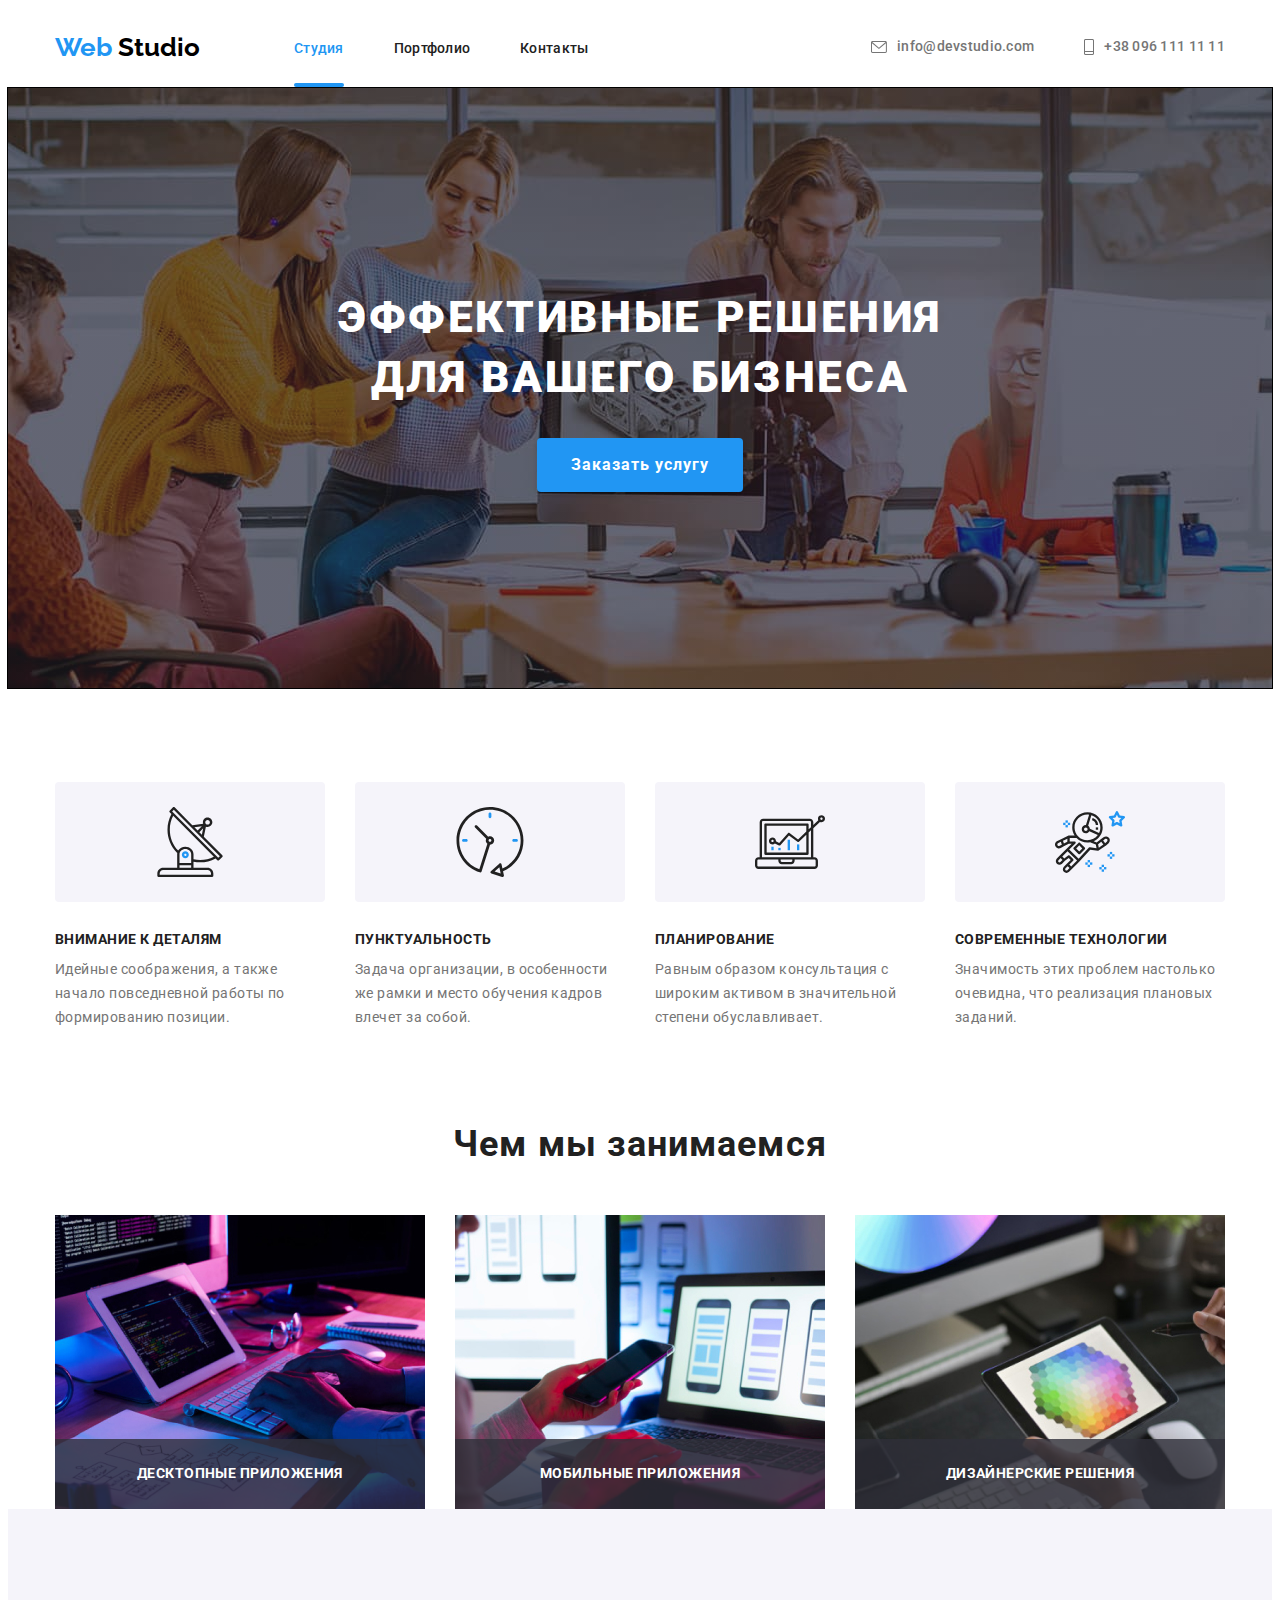
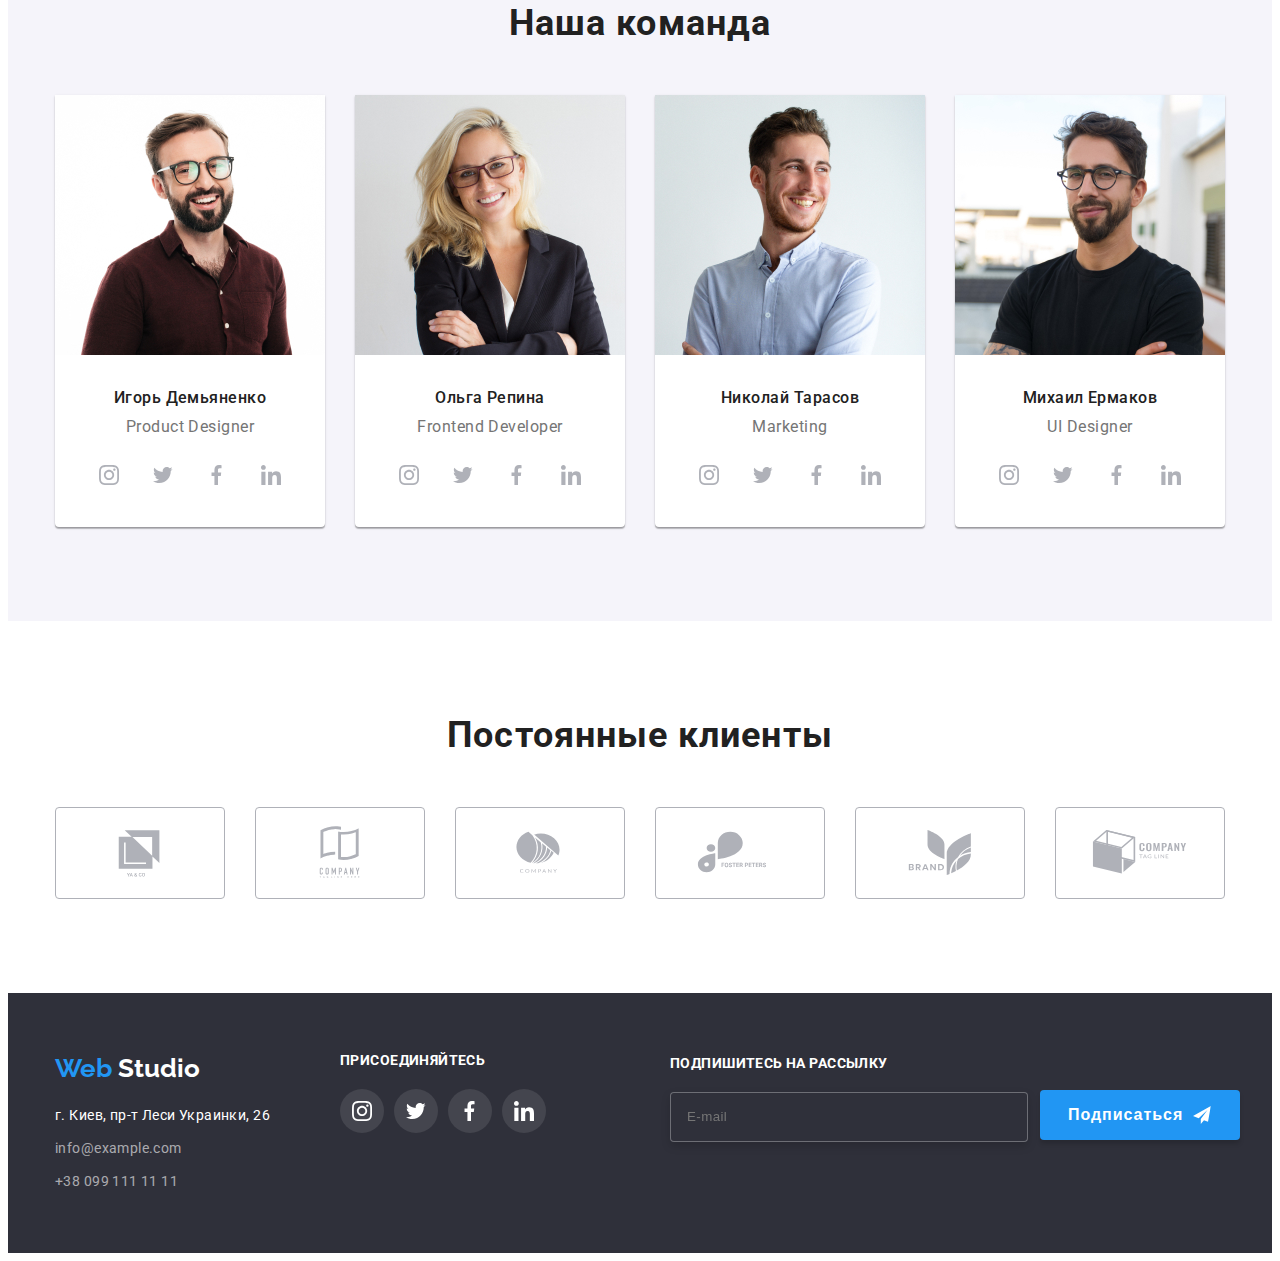
==== index.html @ fc4933d8 "додает 6 ДЗ" ====
<!DOCTYPE html>
<html lang="ru">
	<head>
		<meta charset="UTF-8" />
		<meta http-equiv="X-UA-Compatible" content="IE=edge" />
		<meta name="viewport" content="width=device-width, initial-scale=1.0" />
		<title>Document</title>
		<link
			rel="stylesheet"
			href="https://cdnjs.cloudflare.com/ajax/libs/modern-normalize/1.1.0/modern-normalize.min.css"
			integrity="sha512-wpPYUAdjBVSE4KJnH1VR1HeZfpl1ub8YT/NKx4PuQ5NmX2tKuGu6U/JRp5y+Y8XG2tV+wKQpNHVUX03MfMFn9Q=="
			crossorigin="anonymous"
			referrerpolicy="no-referrer"
		/>
		<link rel="preconnect" href="https://fonts.googleapis.com" />
		<link rel="preconnect" href="https://fonts.gstatic.com" crossorigin />
		<link
			href="https://fonts.googleapis.com/css2?family=Raleway:wght@700&family=Roboto:wght@400;500;700;900&display=swap"
			rel="stylesheet"
		/>
		<link rel="stylesheet" href="css/common.css" />
		<link rel="stylesheet" href="css/main.css" />
	</head>
	<body>
		<!------------------------------ шапка страницы --------------------------->
		<header class="header">
			<div class="container header-container">
				<nav class="list header-nav">
					<a class="logo logo-header" href="#">
						<span class="logo-web">Web</span>
						<span class="logo-studio">Studio</span>
					</a>
					<ul class="site-nav list">
						<li class="site-item"><a href="./index.html" class="link pege">Студия</a></li>
						<li class="site-item"><a href="./portfolio.html" class="link">Портфолио</a></li>
						<li class="site-item"><a href="" class="link">Контакты</a></li>
					</ul>
				</nav>
				<ul class="list header-contact">
					<li class="contact-item">
						<a class="contact-nav" href="mailo:info@devstudio.com">
							<svg class="icon-header" width="16" height="12">
								<use href="./image/icons.svg#icon-envelope"></use>
							</svg>
							info@devstudio.com
						</a>
					</li>
					<li class="contact-item">
						<a href="tel:+380961111111" class="contact-nav">
							<svg class="icon-header" width="10" height="16">
								<use href="./image/icons.svg#icon-vector"></use>
							</svg>
							+38 096 111 11 11
						</a>
					</li>
				</ul>
			</div>
		</header>
		<main>
			<!------------------------------- Герой----------------------------->
			<section class="hero">
				<div class="container">
					<h1 class="hero-title">
						Эффективные решения
						<br />
						для вашего бизнеса
					</h1>
					<button type="button" class="hero-button" data-modal-open>Заказать услугу</button>
				</div>
			</section>
			<!------------------------------- Услуги ------------------------------->
			<section class="services container">
				<h2 class="visually-hidden">Услуги</h2>
				<ul class="services-box list">
					<li class="services-content">
						<div class="icon-services">
							<svg class="icon-services-img">
								<use href="./image/icons.svg#icon-antenna"></use>
							</svg>
						</div>
						<h3 class="services-subtitle">Внимание к деталям</h3>
						<p class="services-text">
							Идейные соображения, а также начало повседневной работы по формированию позиции.
						</p>
					</li>
					<li class="services-content">
						<div class="icon-services">
							<svg class="icon-services-img">
								<use href="./image/icons.svg#icon-clock"></use>
							</svg>
						</div>
						<h3 class="services-subtitle">Пунктуальность</h3>
						<p class="services-text">
							Задача организации, в особенности же рамки и место обучения кадров влечет за собой.
						</p>
					</li>
					<li class="services-content">
						<div class="icon-services">
							<svg class="icon-services-img">
								<use href="./image/icons.svg#icon-diagram"></use>
							</svg>
						</div>
						<h3 class="services-subtitle">Планирование</h3>
						<p class="services-text">
							Равным образом консультация с широким активом в значительной степени обуславливает.
						</p>
					</li>
					<li class="services-content icon-astronaut">
						<div class="icon-services">
							<svg class="icon-services-img">
								<use href="./image/icons.svg#icon-astronaut"></use>
							</svg>
						</div>
						<h3 class="services-subtitle">Современные технологии</h3>
						<p class="services-text">Значимость этих проблем настолько очевидна, что реализация плановых заданий.</p>
					</li>
				</ul>
			</section>
			<!-----------------------------Чем мы занимаемся --------------------------------->
			<section class="description">
				<div class="container">
					<h2 class="description-title">Чем мы занимаемся</h2>
					<ul class="description-box list">
						<li class="description-img">
							<a href="">
								<img src="./image/computer.jpg" alt="человек печатает на ноутбуке" width="370" />
								<div class="description-img-item">
									<p class="description-img-text">Десктопные приложения</p>
								</div>
							</a>
						</li>
						<li class="description-img">
							<a href="">
								<img src="./image/phone.jpg" alt="девушка с телефоном в руках" width="370" />
								<div class="description-img-item">
									<p class="description-img-text">Мобильные приложения</p>
								</div>
							</a>
						</li>
						<li class="description-img">
							<a href="">
								<img src="./image/table.jpg" alt="рисунок на планшете" width="370" />
								<div class="description-img-item">
									<p class="description-img-text">Дизайнерские решения</p>
								</div>
							</a>
						</li>
					</ul>
				</div>
			</section>
			<!----------------------------------команда ----------------------------------->
			<section class="command">
				<div class="container">
					<h2 class="description-title">Наша команда</h2>
					<ul class="command-box list">
						<li class="command-content">
							<img src="./image/Igor.jpg" alt="Портрет Игорь Демьяненко" width="270" />
							<div class="command-content-box">
								<h3 class="command-title">Игорь Демьяненко</h3>
								<p lang="en" class="command-list">Product Designer</p>
								<ul class="list icon-command">
									<li class="icon-logo">
										<a class="icon-command-link" href="">
											<svg width="20" height="20">
												<use href="./image/icons.svg#icon-instagram"></use>
											</svg>
										</a>
									</li>
									<li class="icon-logo">
										<a class="icon-command-link" href="">
											<svg width="20" height="20">
												<use href="./image/icons.svg#icon-twiter"></use>
											</svg>
										</a>
									</li>
									<li class="icon-logo">
										<a class="icon-command-link" href="">
											<svg width="20" height="20">
												<use href="./image/icons.svg#icon-facebook"></use>
											</svg>
										</a>
									</li>
									<li class="icon-logo">
										<a class="icon-command-link" href="">
											<svg width="20" height="20">
												<use href="./image/icons.svg#icon-linkedin"></use>
											</svg>
										</a>
									</li>
								</ul>
							</div>
						</li>
						<li class="command-content">
							<img src="./image/olga.jpg" alt="Портрет Ольга Репина" width="270" />
							<div class="command-content-box">
								<h3 class="command-title">Ольга Репина</h3>
								<p lang="en" class="command-list">Frontend Developer</p>
								<ul class="list icon-command">
									<li class="icon-logo">
										<a class="icon-command-link" href="">
											<svg width="20" height="20">
												<use href="./image/icons.svg#icon-instagram"></use>
											</svg>
										</a>
									</li>
									<li class="icon-logo">
										<a class="icon-command-link" href="">
											<svg width="20" height="20">
												<use href="./image/icons.svg#icon-twiter"></use>
											</svg>
										</a>
									</li>
									<li class="icon-logo">
										<a class="icon-command-link" href="">
											<svg width="20" height="20">
												<use href="./image/icons.svg#icon-facebook"></use>
											</svg>
										</a>
									</li>
									<li class="icon-logo">
										<a class="icon-command-link" href="">
											<svg width="20" height="20">
												<use href="./image/icons.svg#icon-linkedin"></use>
											</svg>
										</a>
									</li>
								</ul>
							</div>
						</li>
						<li class="command-content">
							<img src="./image/Nikolay.jpg" alt="Портрет Николай Тарасов" width="270" />
							<div class="command-content-box">
								<h3 class="command-title">Николай Тарасов</h3>
								<p lang="en" class="command-list">Marketing</p>
								<ul class="list icon-command">
									<li class="icon-logo">
										<a class="icon-command-link" href="">
											<svg width="20" height="20">
												<use href="./image/icons.svg#icon-instagram"></use>
											</svg>
										</a>
									</li>
									<li class="icon-logo">
										<a class="icon-command-link" href="">
											<svg width="20" height="20">
												<use href="./image/icons.svg#icon-twiter"></use>
											</svg>
										</a>
									</li>
									<li class="icon-logo">
										<a class="icon-command-link" href="">
											<svg width="20" height="20">
												<use href="./image/icons.svg#icon-facebook"></use>
											</svg>
										</a>
									</li>
									<li class="icon-logo">
										<a class="icon-command-link" href="">
											<svg width="20" height="20">
												<use href="./image/icons.svg#icon-linkedin"></use>
											</svg>
										</a>
									</li>
								</ul>
							</div>
						</li>
						<li class="command-content">
							<img src="./image/Mikhail.jpg" alt="Портрет Михаил Ермаков" width="270" />
							<div class="command-content-box">
								<h3 class="command-title">Михаил Ермаков</h3>
								<p lang="en" class="command-list">UI Designer</p>
								<ul class="list icon-command">
									<li class="icon-logo">
										<a class="icon-command-link" href="">
											<svg width="20" height="20">
												<use href="./image/icons.svg#icon-instagram"></use>
											</svg>
										</a>
									</li>
									<li class="icon-logo">
										<a class="icon-command-link" href="">
											<svg width="20" height="20">
												<use href="./image/icons.svg#icon-twiter"></use>
											</svg>
										</a>
									</li>
									<li class="icon-logo">
										<a class="icon-command-link" href="">
											<svg width="20" height="20">
												<use href="./image/icons.svg#icon-facebook"></use>
											</svg>
										</a>
									</li>
									<li class="icon-logo">
										<a class="icon-command-link" href="">
											<svg width="20" height="20">
												<use href="./image/icons.svg#icon-linkedin"></use>
											</svg>
										</a>
									</li>
								</ul>
							</div>
						</li>
					</ul>
				</div>
			</section>
			<!-- Постоянные клиенты -->
			<section class="clients">
				<div class="container">
					<h2 class="clients-title">Постоянные клиенты</h2>
					<ul class="list icon-box">
						<li class="clients-block">
							<a class="clients-link" href="">
								<svg class="icon-group">
									<use href="./image/icons.svg#icon-group1"></use>
								</svg>
							</a>
						</li>
						<li class="clients-block">
							<a class="clients-link" href="">
								<svg class="icon-group">
									<use href="./image/icons.svg#icon-group2"></use>
								</svg>
							</a>
						</li>
						<li class="clients-block">
							<a class="clients-link" href="">
								<svg class="icon-group">
									<use href="./image/icons.svg#icon-group3"></use>
								</svg>
							</a>
						</li>
						<li class="clients-block">
							<a class="clients-link" href="">
								<svg class="icon-group">
									<use href="./image/icons.svg#icon-group4"></use>
								</svg>
							</a>
						</li>
						<li class="clients-block">
							<a class="clients-link" href="">
								<svg class="icon-group">
									<use href="./image/icons.svg#icon-group5"></use>
								</svg>
							</a>
						</li>
						<li class="clients-block">
							<a class="clients-link" href="">
								<svg class="icon-group">
									<use href="./image/icons.svg#icon-group6"></use>
								</svg>
							</a>
						</li>
					</ul>
				</div>
			</section>

			<!---------------------------------- Подвал ----------------------------------->
			<footer class="fotter">
				<div class="container fotter-box">
					<div class="fotter-item">
						<a class="logo" href="">
							<span class="logo-web">Web</span>
							<span class="fotter-studio">Studio</span>
						</a>
						<address class="address-list">
							<p class="fotter-content">г. Киев, пр-т Леси Украинки, 26</p>
							<ul class="list">
								<li class="fotter-nav"><a href="mailto:info@example.com">info@example.com</a></li>
								<li class="fotter-nav"><a href="tel:+380991111111">+38 099 111 11 11</a></li>
							</ul>
						</address>
					</div>

					<div class="fotter-site">
						<h2 class="fotter-site-title">присоединяйтесь</h2>
						<ul class="list icon-fotter">
							<li class="icon-fotter-item">
								<a class="icon-fotter-link icon-svg" href="">
									<svg class="" width="20" height="20">
										<use href="./image/icons.svg#icon-instagram"></use>
									</svg>
								</a>
							</li>
							<li class="icon-fotter-item">
								<a class="icon-fotter-link icon-svg" href="">
									<svg class="" width="20" height="20">
										<use href="./image/icons.svg#icon-twiter"></use>
									</svg>
								</a>
							</li>
							<li class="icon-fotter-item">
								<a class="icon-fotter-link icon-svg" href="">
									<svg class="" width="20" height="20">
										<use href="./image/icons.svg#icon-facebook"></use>
									</svg>
								</a>
							</li>
							<li class="icon-fotter-item">
								<a class="icon-fotter-link icon-svg" href="">
									<svg class="" width="20" height="20">
										<use href="./image/icons.svg#icon-linkedin"></use>
									</svg>
								</a>
							</li>
						</ul>
					</div>
					<div class="fotter-form-box">
						<form class="fotter-form">
							<div class="fotter-form-item">
								<label class="fotter-form-label" for="mail">Подпишитесь на рассылку</label>
								<br />
								<input class="fotter-form-input" type="email" name="mail" id="mail" placeholder="E-mail" />
							</div>
							<button class="fotter-form-btn" type="submit">
								Подписаться
								<svg class="footer-icon-btn" width="24" height="24">
									<use href="./image/icons.svg#icon-paper-plane"></use>
								</svg>
							</button>
						</form>
					</div>
				</div>
			</footer>
			<!-- модалка -->
			<!--  -->
			<div class="backdrop is-hidden" data-modal>
				<div class="modal">
					<button class="hero-button-close" type="button" data-modal-close>
						<svg class="hero-button-close-svg" width="11" height="11">
							<use href="./image/icons.svg#icon-close-modal"></use>
						</svg>
					</button>
					<form action="#" class="js-speaker-form modal-form">
						<p class="modal-form-text">Оставьте свои данные, мы вам перезвоним</p>
						<label class="modal-form-label" for="name">Имя</label>
						<div class="modal-form-item">
							<input class="modal-form-input" type="text" name="name" id="name" required />
							<svg class="modal-icon" width="12" height="12">
								<use href="./image/icons.svg#icon-man"></use>
							</svg>
						</div>
						<label class="modal-form-label" for="tel">Телефон</label>
						<div class="modal-form-item">
							<input class="modal-form-input" type="tel" name="tel" id="tel" required />
							<svg class="modal-icon" width="13" height="13">
								<use href="./image/icons.svg#icon-tel"></use>
							</svg>
						</div>
						<label class="modal-form-label" for="email">Почта</label>
						<div class="modal-form-item">
							<input class="modal-form-input" type="email" name="email" id="email" required />
							<svg class="modal-icon" width="15" height="12">
								<use href="./image/icons.svg#icon-envelope-two"></use>
							</svg>
						</div>
						<label class="modal-form-label" for="comment">Комметарий</label>
						<div class="modal-form-textarea">
							<textarea class="modal-form-comment" name="comment" id="comment" placeholder="Введите текст"></textarea>
						</div>
						<div class="modal-form-consent">
							<input
								class="check-input visually-hidden"
								type="checkbox"
								name="checkbox"
								value=""
								id="consent"
								required
							/>
							<label class="modal-consent" for="consent">
								<span class="check-item">
									<svg class="check-item-svg" width="11" height="8">
										<use href="./image/icons.svg#icon-tick"></use>
									</svg>
								</span>
								Соглашаюсь с рассылкой и принимаю
								<a class="modal-form-link" href="">Условия договора</a>
							</label>
						</div>
						<button class="modal-form-bth" type="submit">Отправить</button>
					</form>
				</div>
			</div>
		</main>
		<script src="./js/modal.js"></script>
	</body>
</html>
---- css/common.css ----
:root {
	--primary-text-color: #212121;
	--title-text-color: #757575;
	--accent-color: #2196f3;
	--primari-white-color: #ffffff;
	--button-background-color: #f5f4fa;
	--background-fotter: #2f303a;
	--secondary-text-color: #000000;
	--address-color: rgba(255, 255, 255, 0.6);
}

html {
	box-sizing: border-box;
}

*,
*::before,
*::after {
	box-sizing: inherit;
}

body {
	font-family: "Roboto", sans-serif;
	background-color: var(--primari-white-color);
	color: var(--title-text-color);
}

.list {
	list-style: none;
	padding: 0;
	margin: 0;
}
a {
	text-decoration: none;
}
.container {
	width: 1200px;
	padding-left: 15px;
	padding-right: 15px;
	margin: 0 auto;
	/* outline: 2px solid tomato; */
}
.visually-hidden {
	position: absolute;
	white-space: nowrap;
	width: 1px;
	height: 1px;
	overflow: hidden;
	border: 0;
	padding: 0;
	clip: rect(0 0 0 0);
	clip-path: inset(50%);
	margin: -1px;
}

/* ...................Хедер................... */
.header-container {
	display: flex;
	align-items: center;
}
.header {
	border-bottom: 1px solid #ececec;
	padding: 24px 0;
}
.header-nav {
	display: flex;
	align-items: center;
}
.logo {
	font-family: "Raleway", sans-serif;
	font-weight: 700;
	font-size: 26px;
	line-height: 1.19;
	margin: 0;
}
.logo-header {
	margin-right: 94px;
}

.logo-web {
	color: var(--accent-color);
}
.logo-studio {
	color: var(--secondary-text-color);
}
.site-nav {
	display: flex;
}
.pege {
	position: relative;
}
.pege::after {
	position: absolute;
	bottom: -31px;
	content: "";
	display: block;
	width: 100%;
	height: 4px;
	background-color: var(--accent-color);
	border-radius: 2px;
}
.site-item:not(:last-child) {
	margin-right: 50px;
}
.header-contact {
	display: flex;
	margin-left: auto;
}
.contact-item:not(:last-child) {
	margin-right: 50px;
}

.icon-header {
	fill: currentColor;
	margin-right: 10px;
}
.contact-item {
	display: block;
	align-items: center;
	transition: color 250ms cubic-bezier(0.4, 0, 0.2, 1);
}
.site-nav .link {
	color: var(--primary-text-color);
	font-weight: 500;
	font-size: 14px;
	line-height: 1.14;
	letter-spacing: 0.02em;
	transition: color 250ms cubic-bezier(0.4, 0, 0.2, 1);
}
.site-nav .link.pege {
	color: var(--accent-color);
}
.contact-nav {
	color: var(--title-text-color);
	font-weight: 500;
	font-size: 14px;
	line-height: 1.14;
	letter-spacing: 0.02em;
	display: flex;
	align-items: center;
	transition: color 250ms cubic-bezier(0.4, 0, 0.2, 1);
}
.site-nav .link:hover,
.site-nav .link:focus,
.contact-nav:hover,
.contact-nav:focus {
	color: var(--accent-color);
}

/*...............Fotter................. */

.fotter {
	background-color: var(--background-fotter);
	padding: 60px 0;
}
.fotter-studio {
	color: var(--primari-white-color);
}

.address-list {
	font-style: normal;
	font-size: 14px;
	line-height: 1.71;
	letter-spacing: 0.03em;
	margin: 20px 0 0 0;
}
.address-list:last-child {
	margin-bottom: 0;
}
.fotter-content {
	margin: 0 0 9px 0;
	color: var(--primari-white-color);
}
.address-list a {
	color: var(--address-color);
}
.fotter-nav:not(:last-child) {
	margin-bottom: 9px;
}
.fotter-box {
	position: relative;
	display: flex;
	/* align-items: center; */
}
.fotter-site {
	margin-left: 70px;
	margin-right: 93px;
}
.fotter-site:not(:first-letter) {
	margin-left: 70px;
}
.fotter-site-title {
	font-weight: bold;
	font-size: 14px;
	line-height: 1.14;
	letter-spacing: 0.03em;
	text-transform: uppercase;
	color: #ffffff;
	margin-top: 0;
	margin-bottom: 20px;
}
/* icons */
.icon-fotter {
	display: flex;
	justify-content: center;
	margin: 0;
	padding: 0;
}
.icon-fotter-item {
	width: 44px;
	height: 44px;
}
.icon-fotter-item + .icon-fotter-item {
	margin-left: 10px;
}
.icon-fotter-link {
	width: 100%;
	height: 100%;
	display: flex;
	align-items: center;
	justify-content: center;
	fill: #ffffff;
	background-color: #44454e;
	border-radius: 50%;
	transition: background-color 250ms cubic-bezier(0.4, 0, 0.2, 1);
}
.icon-fotter-link:hover,
.icon-fotter-link:focus {
	background-color: var(--accent-color);
}
/* form-fotter */

.fotter-form {
	position: absolute;
	top: 0;
	right: 0;
	display: flex;
	align-items: center;
}

.fotter-form-label {
	font-weight: bold;
	font-size: 14px;
	line-height: 16px;
	letter-spacing: 0.03em;
	text-transform: uppercase;
	color: #ffffff;
}
.fotter-form-input {
	width: 358px;
	height: 50px;
	padding: 15px 16px;
	background-color: var(--background-fotter);
	border: 1px solid rgba(255, 255, 255, 0.3);
	filter: drop-shadow(0px 4px 4px rgba(0, 0, 0, 0.15));
	border-radius: 4px;
	letter-spacing: 0.03em;
	color: rgba(255, 255, 255, 0.6);
	margin-top: 20px;
	outline: none;
}
.fotter-form-btn {
	width: 200px;
	height: 50px;
	font-weight: bold;
	font-size: 16px;
	line-height: 1.87;
	display: flex;
	align-items: center;
	text-align: center;
	letter-spacing: 0.06em;
	color: var(--primari-white-color);
	background-color: var(--accent-color);
	background: #2196f3;
	box-shadow: 0px 4px 4px rgba(0, 0, 0, 0.15);
	border-radius: 4px;
	border: 0;
	border-color: transparent;
	cursor: pointer;
	padding: 10px 29px 10px 28px;
	margin: 36px 0 0 12px;
}

.footer-icon-btn {
	width: 100%;
	height: 100%;
	fill: #ffffff;
	margin-left: 10px;
}
---- css/main.css ----
/* стили для index.html */

/*........................Герой ........................*/
.hero {
	text-align: center;
	background-color: var(--background-fotter);
	max-width: 1600px;
	height: 600px;
	padding: 200px 0;
	margin: 0 auto;
	outline: 1px solid #000;
	background-image: linear-gradient(rgba(47, 48, 58, 0.4), rgba(47, 48, 58, 0.4)),
		url(../image/background-for-hero-1.jpg);
	background-position: center;
	background-size: cover;
	align-items: center;
}

.hero-title {
	color: var(--primari-white-color);
	font-weight: 900;
	font-size: 44px;
	line-height: 1.36;
	text-transform: uppercase;
	margin-bottom: 30px;
	letter-spacing: 0.06em;
	margin-top: 0;
	margin-bottom: 30px;
}
.hero-button {
	background-color: var(--accent-color);
	color: var(--primari-white-color);
	font-weight: 700;
	font-size: 16px;
	line-height: 1.87;
	border-radius: 4px;
	border-color: transparent;
	cursor: pointer;
	font-family: inherit;
	padding: 10px 32px;
	box-shadow: 0px 4px 4px rgba(0, 0, 0, 0.15);
	letter-spacing: 0.06em;
}

/*....................... Послуги ........................*/

.services {
	padding-top: 94px;
}
.services-box {
	flex-direction: row;
	display: flex;
	justify-content: center;
}
.services-content {
	width: 270px;
	letter-spacing: 0.03em;
	margin-right: 30px;
}
.services-content:last-child {
	margin-right: 0;
}
.services-subtitle {
	font-weight: 700;
	font-size: 14px;
	line-height: 1.14;
	text-transform: uppercase;
	color: var(--primary-text-color);
	margin-top: 0;
	margin-bottom: 10px;
}
.services-text {
	font-size: 14px;
	line-height: 1.71;
	/* letter-spacing: 0.03em; */
	color: var(--title-text-color);
	margin: 0;
}
/* icons */
.icon-services {
	width: 270px;
	height: 120px;
	background: #f5f4fa;
	border-radius: 4px;
	margin-bottom: 30px;
	display: flex;
	align-items: center;
	justify-content: center;
}

.icon-services-img {
	width: 70px;
	height: 70px;
}
/* ..................Чем мы занимаемся ....................*/
.description {
	padding-top: 94px;
}
.description-title {
	color: var(--primary-text-color);
	font-weight: 700;
	font-size: 36px;
	line-height: 1.16;
	text-align: center;
	letter-spacing: 0.03em;
	margin: 0 0 50px 0;
}
.description-box {
	flex-direction: row;
	display: flex;
	justify-content: space-between;
	max-height: 294px;
}
.description-img {
	position: relative;
	display: block;
	max-width: 100%;
	height: auto;
	z-index: 1;
}

/* позиционирование */
.description-img-item {
	position: absolute;
	display: flex;
	justify-content: center;
	align-items: center;
	bottom: 0;
	right: 0;
	width: 370px;
	height: 70px;
	background-color: rgba(47, 48, 58, 0.8);
}
.description-img-text {
	font-weight: bold;
	font-size: 14px;
	line-height: 1.14;
	letter-spacing: 0.03em;
	text-transform: uppercase;
	color: #ffffff;
	margin: 0;
}
/*................... команда .......................*/
.command {
	background-color: var(--button-background-color);
	padding: 94px 0;
}
.command-box {
	flex-direction: row;
	display: flex;
	justify-content: space-between;
}
.command-content {
	background-color: var(--primari-white-color);
	box-shadow: 0px 1px 3px rgba(0, 0, 0, 0.12), 0px 1px 1px rgba(0, 0, 0, 0.14), 0px 2px 1px rgba(0, 0, 0, 0.2);
	border-radius: 0px 0px 4px 4px;
}
.command-content-box {
	padding: 30px 0;
}

.command-title {
	font-weight: 500;
	font-size: 16px;
	line-height: 1.18;
	text-align: center;
	letter-spacing: 0.03em;
	color: var(--primary-text-color);
	margin: 0 0 10px 0;
}
.command-list {
	font-size: 16px;
	line-height: 1.18;
	text-align: center;
	letter-spacing: 0.03em;
	color: var(--title-text-color);
	padding: 0;
	margin: 0;
}
/* Іконки */
.icon-command {
	display: flex;
	justify-content: center;
	margin-top: 16px;
	padding: 0;
}
.icon-logo {
	width: 44px;
	height: 44px;
}
.icon-logo + .icon-logo {
	margin-left: 10px;
}
.icon-command-link {
	width: 100%;
	height: 100%;
	display: flex;
	align-items: center;
	justify-content: center;
	fill: #afb1b8;
	border-radius: 50%;
	transition: background-color 250ms cubic-bezier(0.4, 0, 0.2, 1), fill 250ms cubic-bezier(0.4, 0, 0.2, 1);
}

.icon-command-link:hover,
.icon-command-link:focus {
	fill: var(--primari-white-color);
	background-color: var(--accent-color);
}
/* Постоянные клиенты */
.clients {
	padding: 94px 0;
	text-align: center;
	margin: 0;
}
.clients-title {
	font-size: 36px;
	line-height: 1.16;
	letter-spacing: 0.03em;
	color: var(--primary-text-color);
	margin: 0;
	margin-bottom: 50px;
}
.icon-box {
	display: flex;
	justify-content: center;
	align-items: center;
	margin: 0;
}
.clients-block {
	width: 170px;
	height: 92px;
	margin: 0;
}
.clients-link {
	display: flex;
	justify-content: center;
	align-items: center;
	width: 100%;
	height: 100%;
	border-radius: 4px;
	box-sizing: border-box;
	border: 1px solid #afb1b8;
	fill: #afb1b8;
	transition: fill 250ms cubic-bezier(0.4, 0, 0.2, 1), border 250ms cubic-bezier(0.4, 0, 0.2, 1);
}
.icon-group {
	width: 106px;
	height: 60px;
	margin: 0;
}
.clients-block + .clients-block {
	margin-left: 30px;
}
.clients-link:hover,
.clients-link:focus {
	border: 1px solid var(--accent-color);
	fill: var(--accent-color);
}

/*..................... Стили для portfolio.html.................... */

/* .......................навигация поиска...................... */
.portfolio {
	padding: 94px 0 94px 0;
}
.button-nav {
	flex-direction: row;
	display: flex;
	justify-content: center;
	margin-bottom: 50px;
}
.btn-title:not(:last-child) {
	margin-right: 8px;
}
.button-nav-title {
	background-color: var(--button-background-color);
	color: var(--primary-text-color);
	font-weight: 500;
	font-size: 16px;
	line-height: 1.62;
	letter-spacing: 0.03em;
	border-radius: 4px;
	border-color: transparent;
	cursor: pointer;
	text-align: center;
	align-items: center;
	font-family: inherit;
	padding: 6px 22px;
	transition: background-color 250ms cubic-bezier(0.4, 0, 0.2, 1), color 250ms cubic-bezier(0.4, 0, 0.2, 1);
}
.button-nav-title:hover,
.button-nav-title:focus {
	background-color: var(--accent-color);
	color: var(--primari-white-color);
	box-shadow: 0px 3px 1px rgba(0, 0, 0, 0.1), 0px 1px 2px rgba(0, 0, 0, 0.08), 0px 2px 2px rgba(0, 0, 0, 0.12);
}
.subtitle-box {
	display: flex;
	flex-wrap: wrap;
}

.subtitle-box-small {
	margin: 0 30px 30px 0;
}

.subtitle-box-link:hover,
.subtitle-box-link:focus {
	box-sizing: border-box;
	box-shadow: 0px 1px 1px rgba(0, 0, 0, 0.12), 0px 4px 4px rgba(0, 0, 0, 0.06), 1px 4px 6px rgba(0, 0, 0, 0.16);
}

.subtitle-box-small:nth-child(3n + 3) {
	margin-right: 0;
}
.subtitle-box-small:nth-child(1n + 7) {
	margin-bottom: 0;
}
.subtitle-list {
	font-weight: 700;
	font-size: 18px;
	letter-spacing: 0.03em;
	color: var(--primary-text-color);
	margin: 0 0 4px 0;
	padding: 0;
}
.subtitle-text {
	font-size: 16px;
	line-height: 1.87;
	letter-spacing: 0.03em;
	color: var(--title-text-color);
	margin: 0;
	padding: 0;
}
.subtitle-content {
	padding: 20px 20px 24px 20px;
	border-right: 1px solid #eeeeee;
	border-bottom: 1px solid #eeeeee;
	border-left: 1px solid #eeeeee;
}
.subtitle-img {
	display: block;
	max-width: 100%;
	height: auto;
}
.subtitle-box-link {
	display: block;
	transition: box-shadow 250ms cubic-bezier(0.4, 0, 0.2, 1);
}
.subtitle-overlay {
	position: relative;
	overflow: hidden;
}
.subtitle-overlay::before,
.overlay {
	transform: translateY(100%);
	transition: transform 250ms cubic-bezier(0.4, 0, 0.2, 1);
}
.overlay {
	display: inline-block;
	position: absolute;
	top: 0;
	width: 100%;
	height: 294px;
	/* opacity: 0; */
	padding: 63px 24px;
}
.subtitle-overlay-text {
	font-family: inherit;
	font-size: 18px;
	line-height: 1.56;
	letter-spacing: 0.03em;
	color: var(--primari-white-color);
	margin: 0;
}
.subtitle-overlay::before {
	display: inline-block;
	position: absolute;
	content: "";
	width: 100%;
	height: 294px;
	background-color: rgba(33, 150, 243, 0.9);
	/* opacity: 0; */
}
.subtitle-box-link:hover .subtitle-overlay::before,
.subtitle-box-link:focus .subtitle-overlay::before,
.subtitle-box-link:hover .overlay,
.subtitle-box-link:focus .overlay {
	/* opacity: 1; */
	transform: translateY(0);
}
/* модальне вікно */

.backdrop {
	position: fixed;
	top: 0;
	left: 0;
	width: 100%;
	height: 100%;
	background-color: rgba(0, 0, 0, 0.2);
	z-index: 2;
	transition: opacity 250ms cubic-bezier(0.4, 0, 0.2, 1), visibility 250ms cubic-bezier(0.4, 0, 0.2, 1);
}
.is-hidden {
	opacity: 0;
	pointer-events: none;
	visibility: hidden;
}
.modal {
	position: absolute;
	top: 50%;
	left: 50%;
	transform: translate(-50%, -50%);
	min-width: 528px;
	min-height: 581px;
	background-color: var(--primari-white-color);
	border-radius: 4px;
	box-shadow: 0px 1px 3px rgba(0, 0, 0, 0.12), 0px 1px 1px rgba(0, 0, 0, 0.14), 0px 2px 1px rgba(0, 0, 0, 0.2);
	margin: 0;
	padding: 0;
}
.hero-button-close {
	position: absolute;
	top: 8px;
	right: 8px;
	width: 30px;
	height: 30px;
	border-radius: 50%;
	box-sizing: border-box;
	cursor: pointer;
	background-color: white;
	border: 1px solid rgba(0, 0, 0, 0.1);
	margin: 0;
	padding: 0;
	transition: fill 250ms cubic-bezier(0.4, 0, 0.2, 1);
}
.hero-button-close:hover,
.hero-button-close:focus {
	fill: var(--accent-color);
}
/* Форма */
.modal-form {
	padding: 40px;
}
.modal-form-text {
	font-weight: bold;
	font-size: 20px;
	line-height: 1.15;
	text-align: center;
	color: #212121;
	margin: 0 0 12px 0;
}
.modal-form-item {
	position: relative;
	margin: 4px 0 0 0;
}
.modal-form-lable {
	font-weight: normal;
	font-size: 12px;
	line-height: 1.16;
	letter-spacing: 0.01em;
	color: #757575;
}
.modal-form-input {
	width: 100%;
	height: 40px;
	border: 1px solid rgba(33, 33, 33, 0.2);
	border-radius: 4px;
	padding-left: 42px;
	padding-right: 15px;
	margin: 0;
	outline: none;
	transition: border 1000ms cubic-bezier(0.4, 0, 0.2, 1);
}
.modal-icon {
	content: "";
	position: absolute;
	top: 15px;
	left: 15px;
	transition: fill 250ms cubic-bezier(0.4, 0, 0.2, 1);
}
.modal-form-item:not(:last-child) {
	margin-bottom: 10px;
}
.modal-form-input,
.modal-form-lable,
.modal-icon {
	cursor: pointer;
}
.modal-form-textarea {
	margin: 0 0 20px 0;
}
textarea {
	resize: none;
}
.modal-form-comment {
	width: 100%;
	height: 120px;
	border: 1px solid rgba(33, 33, 33, 0.2);
	box-sizing: border-box;
	border-radius: 4px;
	padding: 12px 16px;
	margin: 4px 0 0 0;
	outline: none;
	transition: border 250ms cubic-bezier(0.4, 0, 0.2, 1);
}

.modal-form-comment::placeholder {
	font-weight: normal;
	font-size: 12px;
	line-height: 1.16;
	letter-spacing: 0.01em;
	color: rgba(117, 117, 117, 0.5);
}
.modal-form-bth {
	font-family: inherit;
	font-weight: bold;
	font-size: 16px;
	line-height: 1.87;
	width: 200px;
	height: 50px;
	display: flex;
	align-items: center;
	justify-content: center;
	letter-spacing: 0.06em;
	cursor: pointer;
	background-color: var(--accent-color);
	color: var(--primari-white-color);
	box-shadow: 0px 4px 4px rgba(0, 0, 0, 0.15);
	border-radius: 4px;
	border-color: transparent;
	margin: 0 auto;
}
.modal-form-consent {
	margin: 0 0 30px 0;
}
.check-input:checked + .modal-consent .check-item {
	background-color: var(--accent-color);
	border: none;
	transition: background-color 250ms cubic-bezier(0.4, 0, 0.2, 1);
}
.check-input:focus + .modal-consent .check-item {
	border-color: var(--accent-color);
}
.check-item {
	display: flex;
	align-items: center;
	justify-content: center;
	width: 16px;
	height: 15px;
	border: 2px solid #000000;
	border-radius: 2px;
	margin-right: 8px;
	transition: border-color 250ms cubic-bezier(0.4, 0, 0.2, 1);
}
.check-item-svg {
	fill: var(--primari-white-color);
}
.modal-consent {
	display: flex;
	align-items: center;
	justify-content: center;
	font-weight: normal;
	font-size: 14px;
	line-height: 1.71;
	letter-spacing: 0.03em;
	color: var(--title-text-color);
}
.modal-form-link {
	text-decoration: underline;
	color: var(--accent-color);
	margin-left: 5px;
}
.modal-form-input:focus,
.modal-form-comment:focus {
	border: 1px solid var(--accent-color);
}
.modal-form-input:focus + .modal-icon {
	fill: var(--accent-color);
}
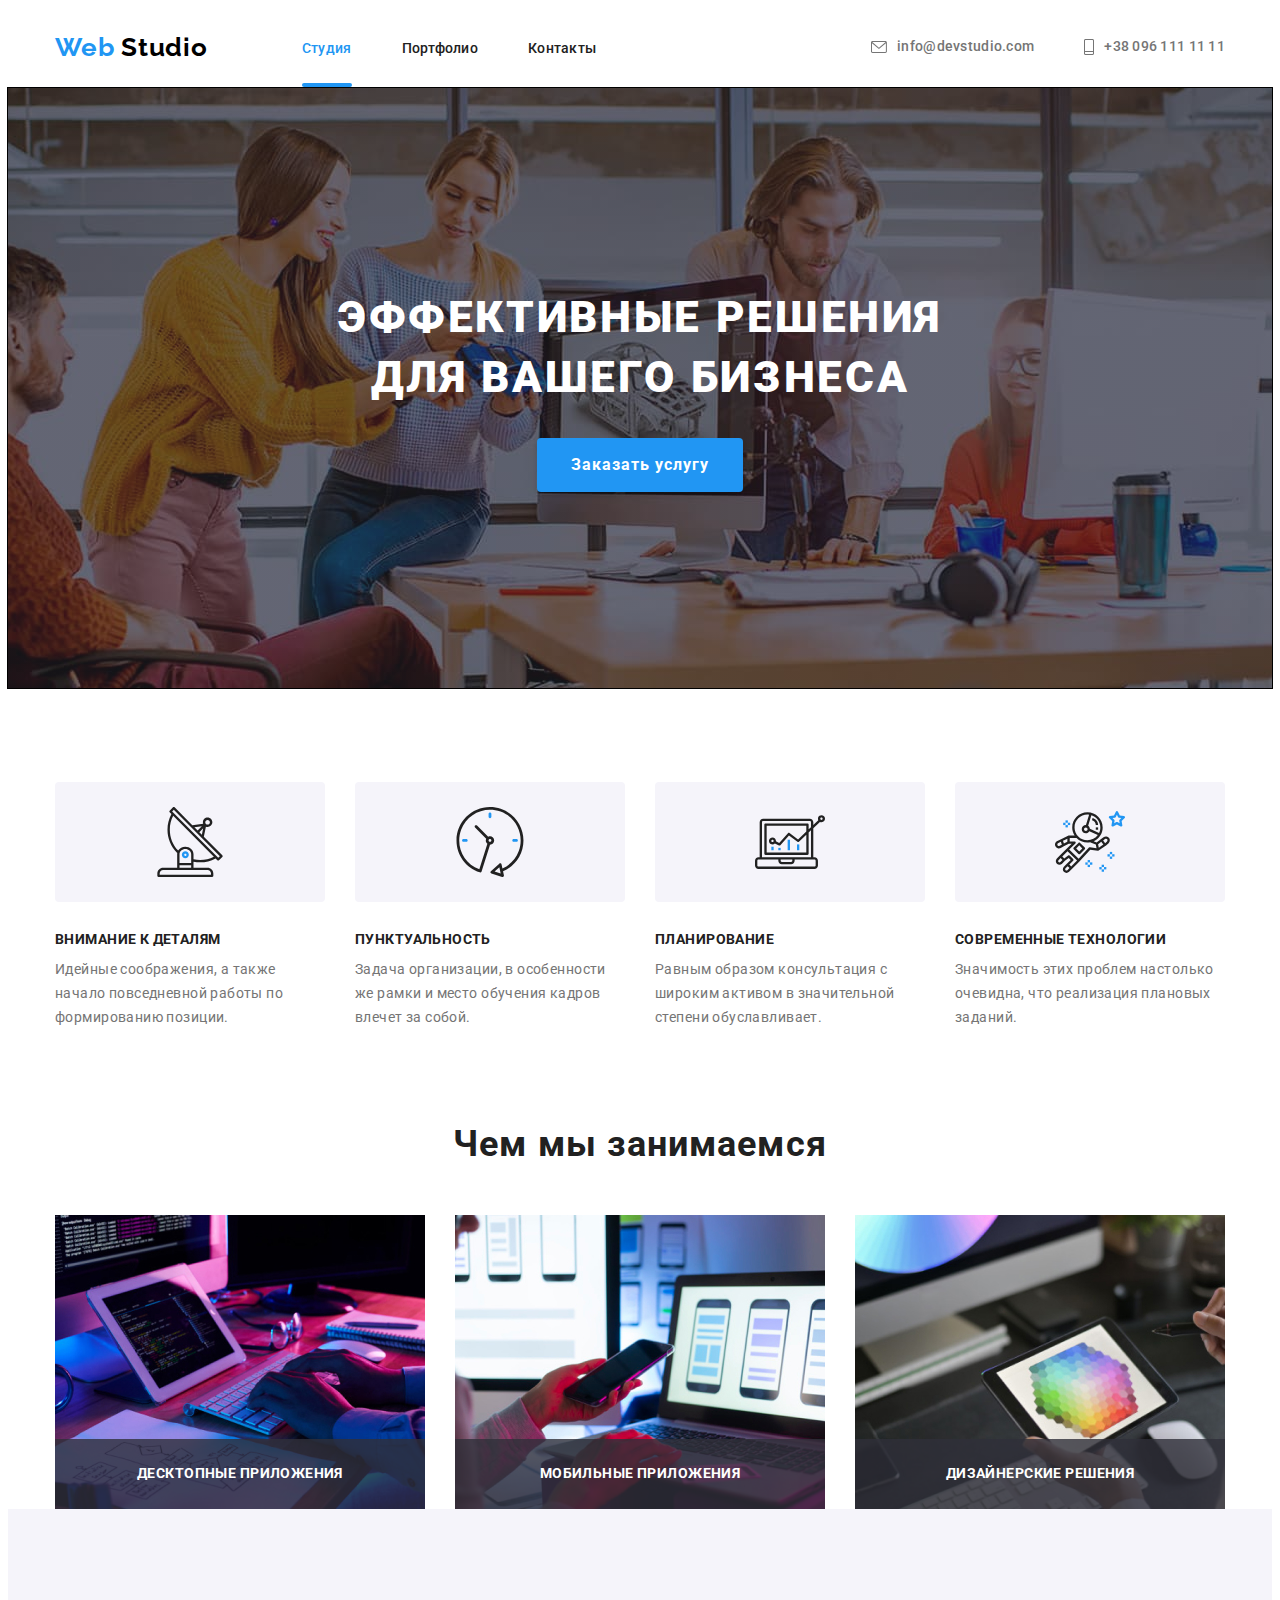
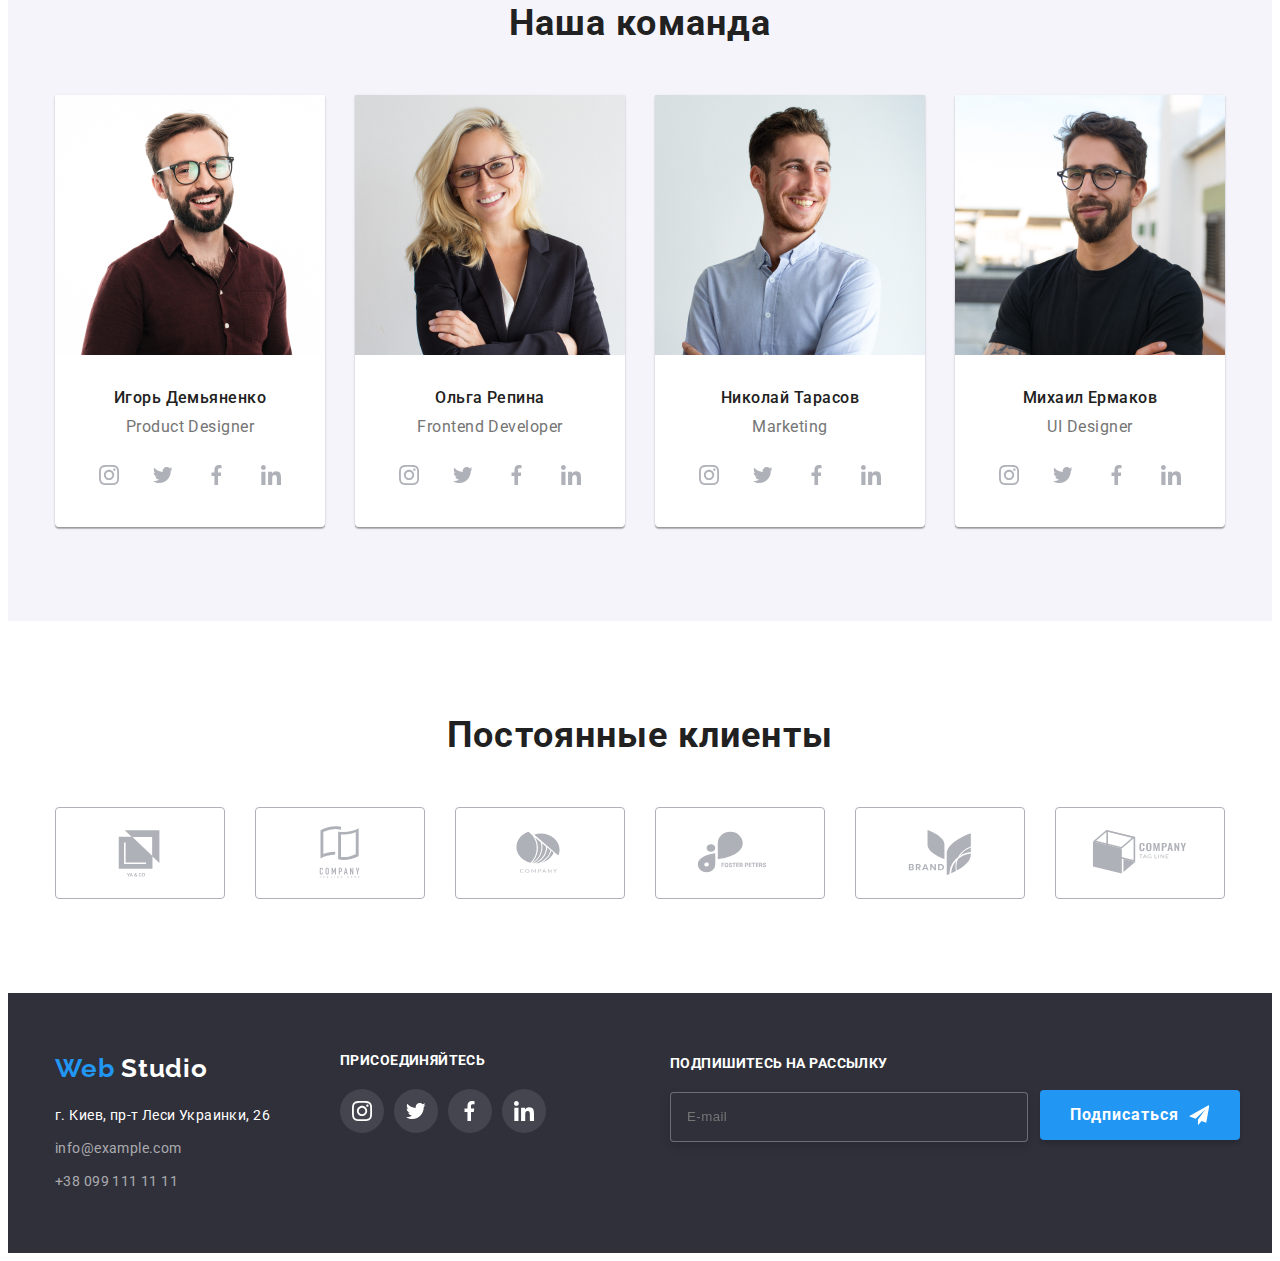
==== commit 46729509: "add BEM" ====
--- a/index.html
+++ b/index.html
@@ -18,36 +18,35 @@
 			href="https://fonts.googleapis.com/css2?family=Raleway:wght@700&family=Roboto:wght@400;500;700;900&display=swap"
 			rel="stylesheet"
 		/>
-		<link rel="stylesheet" href="css/common.css" />
-		<link rel="stylesheet" href="css/main.css" />
+		<link rel="stylesheet" href="css/main.min.css" />
 	</head>
 	<body>
 		<!------------------------------ шапка страницы --------------------------->
 		<header class="header">
-			<div class="container header-container">
-				<nav class="list header-nav">
-					<a class="logo logo-header" href="#">
-						<span class="logo-web">Web</span>
-						<span class="logo-studio">Studio</span>
+			<div class="container header__box">
+				<nav class="list header__nav">
+					<a class="logo logo__header" href="#">
+						<span class="logo__web">Web</span>
+						<span class="logo__studio">Studio</span>
 					</a>
 					<ul class="site-nav list">
-						<li class="site-item"><a href="./index.html" class="link pege">Студия</a></li>
-						<li class="site-item"><a href="./portfolio.html" class="link">Портфолио</a></li>
-						<li class="site-item"><a href="" class="link">Контакты</a></li>
+						<li class="site-nav__item"><a href="./index.html" class="link site-nav--pege">Студия</a></li>
+						<li class="site-nav__item"><a href="./portfolio.html" class="link">Портфолио</a></li>
+						<li class="site-nav__item"><a href="" class="link">Контакты</a></li>
 					</ul>
 				</nav>
 				<ul class="list header-contact">
-					<li class="contact-item">
-						<a class="contact-nav" href="mailo:info@devstudio.com">
-							<svg class="icon-header" width="16" height="12">
+					<li class="header-contact__item">
+						<a class="header-contact__nav" href="mailo:info@devstudio.com">
+							<svg class="header-contact__icon" width="16" height="12">
 								<use href="./image/icons.svg#icon-envelope"></use>
 							</svg>
 							info@devstudio.com
 						</a>
 					</li>
-					<li class="contact-item">
-						<a href="tel:+380961111111" class="contact-nav">
-							<svg class="icon-header" width="10" height="16">
+					<li class="header-contact__item">
+						<a href="tel:+380961111111" class="header-contact__nav">
+							<svg class="header-contact__icon" width="10" height="16">
 								<use href="./image/icons.svg#icon-vector"></use>
 							</svg>
 							+38 096 111 11 11
@@ -60,88 +59,88 @@
 			<!------------------------------- Герой----------------------------->
 			<section class="hero">
 				<div class="container">
-					<h1 class="hero-title">
+					<h1 class="hero__title">
 						Эффективные решения
 						<br />
 						для вашего бизнеса
 					</h1>
-					<button type="button" class="hero-button" data-modal-open>Заказать услугу</button>
+					<button type="button" class="hero__button btn" data-modal-open>Заказать услугу</button>
 				</div>
 			</section>
 			<!------------------------------- Услуги ------------------------------->
-			<section class="services container">
+			<section class="services-box container">
 				<h2 class="visually-hidden">Услуги</h2>
-				<ul class="services-box list">
-					<li class="services-content">
-						<div class="icon-services">
-							<svg class="icon-services-img">
+				<ul class="services list">
+					<li class="services__content">
+						<div class="services-icon">
+							<svg class="services-icon__img">
 								<use href="./image/icons.svg#icon-antenna"></use>
 							</svg>
 						</div>
-						<h3 class="services-subtitle">Внимание к деталям</h3>
-						<p class="services-text">
+						<h3 class="services__subtitle">Внимание к деталям</h3>
+						<p class="services__text">
 							Идейные соображения, а также начало повседневной работы по формированию позиции.
 						</p>
 					</li>
-					<li class="services-content">
-						<div class="icon-services">
-							<svg class="icon-services-img">
+					<li class="services__content">
+						<div class="services-icon">
+							<svg class="services-icon__img">
 								<use href="./image/icons.svg#icon-clock"></use>
 							</svg>
 						</div>
-						<h3 class="services-subtitle">Пунктуальность</h3>
-						<p class="services-text">
+						<h3 class="services__subtitle">Пунктуальность</h3>
+						<p class="services__text">
 							Задача организации, в особенности же рамки и место обучения кадров влечет за собой.
 						</p>
 					</li>
-					<li class="services-content">
-						<div class="icon-services">
-							<svg class="icon-services-img">
+					<li class="services__content">
+						<div class="services-icon">
+							<svg class="services-icon__img">
 								<use href="./image/icons.svg#icon-diagram"></use>
 							</svg>
 						</div>
-						<h3 class="services-subtitle">Планирование</h3>
-						<p class="services-text">
+						<h3 class="services__subtitle">Планирование</h3>
+						<p class="services__text">
 							Равным образом консультация с широким активом в значительной степени обуславливает.
 						</p>
 					</li>
-					<li class="services-content icon-astronaut">
-						<div class="icon-services">
-							<svg class="icon-services-img">
+					<li class="services__content">
+						<div class="services-icon">
+							<svg class="services-icon__img">
 								<use href="./image/icons.svg#icon-astronaut"></use>
 							</svg>
 						</div>
-						<h3 class="services-subtitle">Современные технологии</h3>
-						<p class="services-text">Значимость этих проблем настолько очевидна, что реализация плановых заданий.</p>
+						<h3 class="services__subtitle">Современные технологии</h3>
+						<p class="services__text">Значимость этих проблем настолько очевидна, что реализация плановых заданий.</p>
 					</li>
 				</ul>
 			</section>
 			<!-----------------------------Чем мы занимаемся --------------------------------->
 			<section class="description">
 				<div class="container">
-					<h2 class="description-title">Чем мы занимаемся</h2>
-					<ul class="description-box list">
+					<h2 class="description__title">Чем мы занимаемся</h2>
+					<ul class="description__box list">
 						<li class="description-img">
 							<a href="">
 								<img src="./image/computer.jpg" alt="человек печатает на ноутбуке" width="370" />
-								<div class="description-img-item">
-									<p class="description-img-text">Десктопные приложения</p>
+								<div class="description-img__item">
+									<p class="description-img__text">Десктопные приложения</p>
 								</div>
 							</a>
 						</li>
 						<li class="description-img">
 							<a href="">
 								<img src="./image/phone.jpg" alt="девушка с телефоном в руках" width="370" />
-								<div class="description-img-item">
-									<p class="description-img-text">Мобильные приложения</p>
+								<div class="description-img__item">
+									<p class="description-img__text">Мобильные приложения</p>
 								</div>
 							</a>
 						</li>
 						<li class="description-img">
 							<a href="">
 								<img src="./image/table.jpg" alt="рисунок на планшете" width="370" />
-								<div class="description-img-item">
-									<p class="description-img-text">Дизайнерские решения</p>
+								<div class="description-img__item">
+									<p class="description-img__text">Дизайнерские решения</p>
 								</div>
 							</a>
 						</li>
@@ -151,37 +150,37 @@
 			<!----------------------------------команда ----------------------------------->
 			<section class="command">
 				<div class="container">
-					<h2 class="description-title">Наша команда</h2>
-					<ul class="command-box list">
-						<li class="command-content">
+					<h2 class="command__title">Наша команда</h2>
+					<ul class="command__box list">
+						<li class="command__content">
 							<img src="./image/Igor.jpg" alt="Портрет Игорь Демьяненко" width="270" />
-							<div class="command-content-box">
-								<h3 class="command-title">Игорь Демьяненко</h3>
-								<p lang="en" class="command-list">Product Designer</p>
-								<ul class="list icon-command">
-									<li class="icon-logo">
-										<a class="icon-command-link" href="">
+							<div class="command__holder">
+								<h3 class="command__item">Игорь Демьяненко</h3>
+								<p lang="en" class="command__list">Product Designer</p>
+								<ul class="list socials">
+									<li class="socials__icon">
+										<a class="socials__link" href="">
 											<svg width="20" height="20">
 												<use href="./image/icons.svg#icon-instagram"></use>
 											</svg>
 										</a>
 									</li>
-									<li class="icon-logo">
-										<a class="icon-command-link" href="">
+									<li class="socials__icon">
+										<a class="socials__link" href="">
 											<svg width="20" height="20">
 												<use href="./image/icons.svg#icon-twiter"></use>
 											</svg>
 										</a>
 									</li>
-									<li class="icon-logo">
-										<a class="icon-command-link" href="">
+									<li class="socials__icon">
+										<a class="socials__link" href="">
 											<svg width="20" height="20">
 												<use href="./image/icons.svg#icon-facebook"></use>
 											</svg>
 										</a>
 									</li>
-									<li class="icon-logo">
-										<a class="icon-command-link" href="">
+									<li class="socials__icon">
+										<a class="socials__link" href="">
 											<svg width="20" height="20">
 												<use href="./image/icons.svg#icon-linkedin"></use>
 											</svg>
@@ -190,35 +189,35 @@
 								</ul>
 							</div>
 						</li>
-						<li class="command-content">
+						<li class="command__content">
 							<img src="./image/olga.jpg" alt="Портрет Ольга Репина" width="270" />
-							<div class="command-content-box">
-								<h3 class="command-title">Ольга Репина</h3>
-								<p lang="en" class="command-list">Frontend Developer</p>
-								<ul class="list icon-command">
-									<li class="icon-logo">
-										<a class="icon-command-link" href="">
+							<div class="command__holder">
+								<h3 class="command__item">Ольга Репина</h3>
+								<p lang="en" class="command__list">Frontend Developer</p>
+								<ul class="list socials">
+									<li class="socials__icon">
+										<a class="socials__link" href="">
 											<svg width="20" height="20">
 												<use href="./image/icons.svg#icon-instagram"></use>
 											</svg>
 										</a>
 									</li>
-									<li class="icon-logo">
-										<a class="icon-command-link" href="">
+									<li class="socials__icon">
+										<a class="socials__link" href="">
 											<svg width="20" height="20">
 												<use href="./image/icons.svg#icon-twiter"></use>
 											</svg>
 										</a>
 									</li>
-									<li class="icon-logo">
-										<a class="icon-command-link" href="">
+									<li class="socials__icon">
+										<a class="socials__link" href="">
 											<svg width="20" height="20">
 												<use href="./image/icons.svg#icon-facebook"></use>
 											</svg>
 										</a>
 									</li>
-									<li class="icon-logo">
-										<a class="icon-command-link" href="">
+									<li class="socials__icon">
+										<a class="socials__link" href="">
 											<svg width="20" height="20">
 												<use href="./image/icons.svg#icon-linkedin"></use>
 											</svg>
@@ -227,35 +226,35 @@
 								</ul>
 							</div>
 						</li>
-						<li class="command-content">
+						<li class="command__content">
 							<img src="./image/Nikolay.jpg" alt="Портрет Николай Тарасов" width="270" />
-							<div class="command-content-box">
-								<h3 class="command-title">Николай Тарасов</h3>
-								<p lang="en" class="command-list">Marketing</p>
-								<ul class="list icon-command">
-									<li class="icon-logo">
-										<a class="icon-command-link" href="">
+							<div class="command__holder">
+								<h3 class="command__item">Николай Тарасов</h3>
+								<p lang="en" class="command__list">Marketing</p>
+								<ul class="list socials">
+									<li class="socials__icon">
+										<a class="socials__link" href="">
 											<svg width="20" height="20">
 												<use href="./image/icons.svg#icon-instagram"></use>
 											</svg>
 										</a>
 									</li>
-									<li class="icon-logo">
-										<a class="icon-command-link" href="">
+									<li class="socials__icon">
+										<a class="socials__link" href="">
 											<svg width="20" height="20">
 												<use href="./image/icons.svg#icon-twiter"></use>
 											</svg>
 										</a>
 									</li>
-									<li class="icon-logo">
-										<a class="icon-command-link" href="">
+									<li class="socials__icon">
+										<a class="socials__link" href="">
 											<svg width="20" height="20">
 												<use href="./image/icons.svg#icon-facebook"></use>
 											</svg>
 										</a>
 									</li>
-									<li class="icon-logo">
-										<a class="icon-command-link" href="">
+									<li class="socials__icon">
+										<a class="socials__link" href="">
 											<svg width="20" height="20">
 												<use href="./image/icons.svg#icon-linkedin"></use>
 											</svg>
@@ -264,35 +263,35 @@
 								</ul>
 							</div>
 						</li>
-						<li class="command-content">
+						<li class="command__content">
 							<img src="./image/Mikhail.jpg" alt="Портрет Михаил Ермаков" width="270" />
-							<div class="command-content-box">
-								<h3 class="command-title">Михаил Ермаков</h3>
-								<p lang="en" class="command-list">UI Designer</p>
-								<ul class="list icon-command">
-									<li class="icon-logo">
-										<a class="icon-command-link" href="">
+							<div class="command__holder">
+								<h3 class="command__item">Михаил Ермаков</h3>
+								<p lang="en" class="command__list">UI Designer</p>
+								<ul class="list socials">
+									<li class="socials__icon">
+										<a class="socials__link" href="">
 											<svg width="20" height="20">
 												<use href="./image/icons.svg#icon-instagram"></use>
 											</svg>
 										</a>
 									</li>
-									<li class="icon-logo">
-										<a class="icon-command-link" href="">
+									<li class="socials__icon">
+										<a class="socials__link" href="">
 											<svg width="20" height="20">
 												<use href="./image/icons.svg#icon-twiter"></use>
 											</svg>
 										</a>
 									</li>
-									<li class="icon-logo">
-										<a class="icon-command-link" href="">
+									<li class="socials__icon">
+										<a class="socials__link" href="">
 											<svg width="20" height="20">
 												<use href="./image/icons.svg#icon-facebook"></use>
 											</svg>
 										</a>
 									</li>
-									<li class="icon-logo">
-										<a class="icon-command-link" href="">
+									<li class="socials__icon">
+										<a class="socials__link" href="">
 											<svg width="20" height="20">
 												<use href="./image/icons.svg#icon-linkedin"></use>
 											</svg>
@@ -307,46 +306,46 @@
 			<!-- Постоянные клиенты -->
 			<section class="clients">
 				<div class="container">
-					<h2 class="clients-title">Постоянные клиенты</h2>
-					<ul class="list icon-box">
-						<li class="clients-block">
-							<a class="clients-link" href="">
-								<svg class="icon-group">
+					<h2 class="clients__title">Постоянные клиенты</h2>
+					<ul class="list clients__box">
+						<li class="clients__block">
+							<a class="clients__link" href="">
+								<svg class="clients__group">
 									<use href="./image/icons.svg#icon-group1"></use>
 								</svg>
 							</a>
 						</li>
-						<li class="clients-block">
-							<a class="clients-link" href="">
-								<svg class="icon-group">
+						<li class="clients__block">
+							<a class="clients__link" href="">
+								<svg class="clients__group">
 									<use href="./image/icons.svg#icon-group2"></use>
 								</svg>
 							</a>
 						</li>
-						<li class="clients-block">
-							<a class="clients-link" href="">
-								<svg class="icon-group">
+						<li class="clients__block">
+							<a class="clients__link" href="">
+								<svg class="clients__group">
 									<use href="./image/icons.svg#icon-group3"></use>
 								</svg>
 							</a>
 						</li>
-						<li class="clients-block">
-							<a class="clients-link" href="">
-								<svg class="icon-group">
+						<li class="clients__block">
+							<a class="clients__link" href="">
+								<svg class="clients__group">
 									<use href="./image/icons.svg#icon-group4"></use>
 								</svg>
 							</a>
 						</li>
-						<li class="clients-block">
-							<a class="clients-link" href="">
-								<svg class="icon-group">
+						<li class="clients__block">
+							<a class="clients__link" href="">
+								<svg class="clients__group">
 									<use href="./image/icons.svg#icon-group5"></use>
 								</svg>
 							</a>
 						</li>
-						<li class="clients-block">
-							<a class="clients-link" href="">
-								<svg class="icon-group">
+						<li class="clients__block">
+							<a class="clients__link" href="">
+								<svg class="clients__group">
 									<use href="./image/icons.svg#icon-group6"></use>
 								</svg>
 							</a>
@@ -356,48 +355,52 @@
 			</section>
 
 			<!---------------------------------- Подвал ----------------------------------->
-			<footer class="fotter">
-				<div class="container fotter-box">
-					<div class="fotter-item">
+			<footer class="footer">
+				<div class="container footer__box">
+					<div>
 						<a class="logo" href="">
-							<span class="logo-web">Web</span>
-							<span class="fotter-studio">Studio</span>
+							<span class="logo__web">Web</span>
+							<span class="fotter--studio">Studio</span>
 						</a>
-						<address class="address-list">
-							<p class="fotter-content">г. Киев, пр-т Леси Украинки, 26</p>
+						<address class="footer-address">
+							<p class="footer-address__text">г. Киев, пр-т Леси Украинки, 26</p>
 							<ul class="list">
-								<li class="fotter-nav"><a href="mailto:info@example.com">info@example.com</a></li>
-								<li class="fotter-nav"><a href="tel:+380991111111">+38 099 111 11 11</a></li>
+								<li class="footer-address__nav">
+									<a class="footer-address__link" href="mailto:info@example.com">info@example.com</a>
+								</li>
+								<li class="footer-address__nav">
+									<a class="footer-address__link" href="tel:+380991111111">+38 099 111 11 11</a>
+								</li>
 							</ul>
 						</address>
 					</div>
 
-					<div class="fotter-site">
-						<h2 class="fotter-site-title">присоединяйтесь</h2>
-						<ul class="list icon-fotter">
-							<li class="icon-fotter-item">
-								<a class="icon-fotter-link icon-svg" href="">
+					<div class="footer-socials">
+						<h2 class="fotter-socials__title">присоединяйтесь</h2>
+						<ul class="list icon-socials">
+							<li class="icon-socials__item">
+								<a class="icon-socials__link" href="">
 									<svg class="" width="20" height="20">
 										<use href="./image/icons.svg#icon-instagram"></use>
 									</svg>
 								</a>
 							</li>
-							<li class="icon-fotter-item">
-								<a class="icon-fotter-link icon-svg" href="">
+							<li class="icon-socials__item">
+								<a class="icon-socials__link" href="">
 									<svg class="" width="20" height="20">
 										<use href="./image/icons.svg#icon-twiter"></use>
 									</svg>
 								</a>
 							</li>
-							<li class="icon-fotter-item">
-								<a class="icon-fotter-link icon-svg" href="">
+							<li class="icon-socials__item">
+								<a class="icon-socials__link" href="">
 									<svg class="" width="20" height="20">
 										<use href="./image/icons.svg#icon-facebook"></use>
 									</svg>
 								</a>
 							</li>
-							<li class="icon-fotter-item">
-								<a class="icon-fotter-link icon-svg" href="">
+							<li class="icon-socials__item">
+								<a class="icon-socials__link" href="">
 									<svg class="" width="20" height="20">
 										<use href="./image/icons.svg#icon-linkedin"></use>
 									</svg>
@@ -405,16 +408,16 @@
 							</li>
 						</ul>
 					</div>
-					<div class="fotter-form-box">
-						<form class="fotter-form">
-							<div class="fotter-form-item">
-								<label class="fotter-form-label" for="mail">Подпишитесь на рассылку</label>
+					<div>
+						<form class="footer-form">
+							<div class="footer-form__item">
+								<label class="footer-form__label" for="mail">Подпишитесь на рассылку</label>
 								<br />
-								<input class="fotter-form-input" type="email" name="mail" id="mail" placeholder="E-mail" />
+								<input class="footer-form__input" type="email" name="mail" id="mail" placeholder="E-mail" />
 							</div>
-							<button class="fotter-form-btn" type="submit">
+							<button class="footer-form__btn btn" type="submit">
 								Подписаться
-								<svg class="footer-icon-btn" width="24" height="24">
+								<svg class="footer-form__icon" width="24" height="24">
 									<use href="./image/icons.svg#icon-paper-plane"></use>
 								</svg>
 							</button>
@@ -426,58 +429,58 @@
 			<!--  -->
 			<div class="backdrop is-hidden" data-modal>
 				<div class="modal">
-					<button class="hero-button-close" type="button" data-modal-close>
-						<svg class="hero-button-close-svg" width="11" height="11">
+					<button class="modal__close" type="button" data-modal-close>
+						<svg width="11" height="11">
 							<use href="./image/icons.svg#icon-close-modal"></use>
 						</svg>
 					</button>
 					<form action="#" class="js-speaker-form modal-form">
-						<p class="modal-form-text">Оставьте свои данные, мы вам перезвоним</p>
-						<label class="modal-form-label" for="name">Имя</label>
-						<div class="modal-form-item">
-							<input class="modal-form-input" type="text" name="name" id="name" required />
-							<svg class="modal-icon" width="12" height="12">
+						<p class="modal-form__text">Оставьте свои данные, мы вам перезвоним</p>
+						<label class="modal-form__label" for="name">Имя</label>
+						<div class="modal-form__item">
+							<input class="modal-form__input" type="text" name="name" id="name" required />
+							<svg class="modal-form__icon" width="12" height="12">
 								<use href="./image/icons.svg#icon-man"></use>
 							</svg>
 						</div>
-						<label class="modal-form-label" for="tel">Телефон</label>
-						<div class="modal-form-item">
-							<input class="modal-form-input" type="tel" name="tel" id="tel" required />
-							<svg class="modal-icon" width="13" height="13">
+						<label class="modal-form__label" for="tel">Телефон</label>
+						<div class="modal-form__item">
+							<input class="modal-form__input" type="tel" name="tel" id="tel" required />
+							<svg class="modal-form__icon" width="13" height="13">
 								<use href="./image/icons.svg#icon-tel"></use>
 							</svg>
 						</div>
-						<label class="modal-form-label" for="email">Почта</label>
-						<div class="modal-form-item">
-							<input class="modal-form-input" type="email" name="email" id="email" required />
-							<svg class="modal-icon" width="15" height="12">
+						<label class="modal-form__label" for="email">Почта</label>
+						<div class="modal-form__item">
+							<input class="modal-form__input" type="email" name="email" id="email" required />
+							<svg class="modal-form__icon" width="15" height="12">
 								<use href="./image/icons.svg#icon-envelope-two"></use>
 							</svg>
 						</div>
-						<label class="modal-form-label" for="comment">Комметарий</label>
-						<div class="modal-form-textarea">
-							<textarea class="modal-form-comment" name="comment" id="comment" placeholder="Введите текст"></textarea>
-						</div>
-						<div class="modal-form-consent">
+						<label class="modal-form__label" for="comment">Комметарий</label>
+						<div class="modal-form__textarea">
+							<textarea class="modal-form__comment" name="comment" id="comment" placeholder="Введите текст"></textarea>
+						</div>
+						<div class="modal-form__check">
 							<input
-								class="check-input visually-hidden"
+								class="check__input visually-hidden"
 								type="checkbox"
 								name="checkbox"
 								value=""
 								id="consent"
 								required
 							/>
-							<label class="modal-consent" for="consent">
-								<span class="check-item">
-									<svg class="check-item-svg" width="11" height="8">
+							<label class="modal-form__consent" for="consent">
+								<span class="check__item">
+									<svg class="check__svg" width="11" height="8">
 										<use href="./image/icons.svg#icon-tick"></use>
 									</svg>
 								</span>
 								Соглашаюсь с рассылкой и принимаю
-								<a class="modal-form-link" href="">Условия договора</a>
+								<a class="modal-form__link" href="">Условия договора</a>
 							</label>
 						</div>
-						<button class="modal-form-bth" type="submit">Отправить</button>
+						<button class="modal-form__bth" type="submit">Отправить</button>
 					</form>
 				</div>
 			</div>
--- a/css/main.min.css
+++ b/css/main.min.css
@@ -0,0 +1,2 @@
+.logo{font-family:"Raleway", sans-serif;font-size:26px;font-weight:700;line-height:1.19;letter-spacing:.03em;margin:0}.logo__web{color:#2196f3}.logo__studio{color:#000}.logo__header{margin-right:94px}.fotter--studio{color:#fff}html{box-sizing:border-box}*,*::before,*::after{box-sizing:inherit}body{font-family:"Roboto", sans-serif;background-color:#fff;color:#757575}.list{list-style:none;padding:0;margin:0}a{text-decoration:none}.container{width:1200px;padding-left:15px;padding-right:15px;margin:0 auto}.btn{font-size:16px;font-weight:700;line-height:1.87;letter-spacing:.06em;border-radius:4px;border-color:transparent;cursor:pointer;font-family:inherit;background-color:#2196f3;color:#fff}.header{border-bottom:1px solid #ececec;padding:24px 0}.header__box,.header__nav{display:flex;align-items:center;justify-content:center}.site-nav{display:flex;align-items:center;justify-content:center}.site-nav--pege{position:relative}.site-nav--pege::after{position:absolute;bottom:-31px;content:"";display:block;width:100%;height:4px;background-color:#2196f3;border-radius:2px}.site-nav__item:not(:last-child){margin-right:50px}.header-contact{display:flex;align-items:center;justify-content:center;margin-left:auto}.header-contact__icon{fill:currentColor;margin-right:10px}.header-contact__item{display:block;align-items:center;transition:color 250ms cubic-bezier(0.4, 0, 0.2, 1)}.header-contact__item:not(:last-child){margin-right:50px}.site-nav .link{color:#212121;font-size:14px;font-weight:500;line-height:1.14;letter-spacing:.02em;transition:color 250ms cubic-bezier(0.4, 0, 0.2, 1)}.site-nav .link:hover,.site-nav .link:focus{color:#2196f3}.site-nav__item .link.site-nav--pege{color:#2196f3}.header-contact__nav{color:#757575;font-size:14px;font-weight:500;line-height:1.14;letter-spacing:.02em;display:flex;align-items:center;justify-content:center;transition:color 250ms cubic-bezier(0.4, 0, 0.2, 1)}.header-contact__nav:hover,.header-contact__nav:focus{color:#2196f3}.footer{background-color:#2f303a;padding:60px 0}.footer__box{position:relative;display:flex}.footer-address{font-size:14px;font-weight:400;line-height:1.71;letter-spacing:.03em;font-style:normal;margin:20px 0 0 0;font-family:inherit}.footer-address__text{margin:0 0 9px 0;color:#fff}.footer-address__link{color:rgba(255,255,255,0.6)}.footer-address:last-child{margin-bottom:0}.footer-address__nav:not(:last-child){margin-bottom:9px}.footer-socials{margin-left:70px;margin-right:93px}.footer-socials:not(:first-letter){margin-left:70px}.fotter-socials__title{font-size:14px;font-weight:700;line-height:1.14;letter-spacing:.03em;text-transform:uppercase;color:#fff;margin-top:0;margin-bottom:20px}.icon-socials{display:flex;align-items:center;justify-content:center;margin:0;padding:0}.icon-socials__item{width:44px;height:44px}.icon-socials__item+.icon-socials__item{margin-left:10px}.icon-socials__link{width:100%;height:100%;display:flex;align-items:center;justify-content:center;fill:#fff;background-color:#44454e;border-radius:50%;transition:background-color 250ms cubic-bezier(0.4, 0, 0.2, 1)}.icon-socials__link:hover,.icon-socials__link:focus{background-color:#2196f3}.footer-form{position:absolute;top:0;right:0;display:flex;align-items:center;justify-content:center}.footer-form__label{font-size:14px;font-weight:700;line-height:1.14;letter-spacing:.03em;text-transform:uppercase;color:#fff}.footer-form__input{width:358px;height:50px;padding:15px 16px;background-color:#2f303a;border:1px solid rgba(255,255,255,0.3);filter:drop-shadow(0px 4px 4px rgba(0,0,0,0.15));border-radius:4px;letter-spacing:0.03em;color:rgba(255,255,255,0.6);margin-top:20px;outline:none}.footer-form__btn{width:200px;height:50px;display:flex;align-items:center;justify-content:center;text-align:center;color:#fff;background-color:#2196f3;box-shadow:0px 4px 4px rgba(0,0,0,0.15);padding:10px 29px 10px 28px;margin:36px 0 0 12px}.footer-form__icon{width:100%;height:100%;fill:#fff;margin-left:10px}.hero{text-align:center;background-color:#2f303a;max-width:1600px;height:600px;padding:200px 0;margin:0 auto;outline:1px solid #000;background-image:linear-gradient(rgba(47,48,58,0.4), rgba(47,48,58,0.4)),url(../image/background-for-hero-1.jpg);background-position:center;background-size:cover;align-items:center}.hero__title{color:#fff;font-size:44px;font-weight:900;line-height:1.36;letter-spacing:.06em;text-transform:uppercase;margin-bottom:30px;margin-top:0;margin-bottom:30px}.hero__button{padding:10px 32px;box-shadow:0px 4px 4px rgba(0,0,0,0.15)}.services-box{padding-top:94px}.services{flex-direction:row;display:flex;align-items:center;justify-content:center}.services__content{width:270px;letter-spacing:0.03em;margin-right:30px}.services__content:last-child{margin-right:0}.services__subtitle{font-size:14px;font-weight:700;line-height:1.14;letter-spacing:.03em;text-transform:uppercase;color:#212121;margin-top:0;margin-bottom:10px}.services__text{font-size:14px;font-weight:400;line-height:1.71;letter-spacing:.03em;color:#757575;margin:0}.services-icon{width:270px;height:120px;background:#f5f4fa;border-radius:4px;margin-bottom:30px;display:flex;align-items:center;justify-content:center}.services-icon__img{width:70px;height:70px}.description{padding-top:94px}.description__title{color:#212121;font-size:36px;font-weight:700;line-height:1.16;letter-spacing:.03em;text-align:center;margin:0 0 50px 0}.description__box{flex-direction:row;display:flex;justify-content:space-between;max-height:294px}.description-img{position:relative;display:block;max-width:100%;height:auto;z-index:1}.description-img__item{position:absolute;display:flex;align-items:center;justify-content:center;bottom:0;right:0;width:370px;height:70px;background-color:rgba(47,48,58,0.8)}.description-img__text{font-size:14px;font-weight:700;line-height:1.14;letter-spacing:.03em;text-transform:uppercase;color:#fff;margin:0}.command{background-color:#f5f4fa;padding:94px 0}.command__title{color:#212121;font-size:36px;font-weight:700;line-height:1.16;letter-spacing:.03em;text-align:center;margin:0 0 50px 0}.command__box{flex-direction:row;display:flex;justify-content:space-between}.command__content{background-color:#fff;box-shadow:0px 1px 3px rgba(0,0,0,0.12),0px 1px 1px rgba(0,0,0,0.14),0px 2px 1px rgba(0,0,0,0.2);border-radius:0px 0px 4px 4px}.command__holder{padding:30px 0}.command__item{font-size:16px;font-weight:500;line-height:1.18;letter-spacing:.03em;text-align:center;color:#212121;margin:0 0 10px 0}.command__list{font-size:16px;font-weight:400;line-height:1.18;letter-spacing:.03em;text-align:center;color:#757575;padding:0;margin:0}.socials{display:flex;align-items:center;justify-content:center;margin-top:16px;padding:0}.socials__icon{width:44px;height:44px}.socials__icon+.socials__icon{margin-left:10px}.socials__link{width:100%;height:100%;display:flex;align-items:center;justify-content:center;fill:#afb1b8;border-radius:50%;transition:background-color 250ms cubic-bezier(0.4, 0, 0.2, 1),fill 250ms cubic-bezier(0.4, 0, 0.2, 1)}.socials__link:hover,.socials__link:focus{fill:#fff;background-color:#2196f3}.clients{padding:94px 0;text-align:center;margin:0}.clients__title{font-size:36px;font-weight:700;line-height:1.16;letter-spacing:.03em;color:#212121;margin:0;margin-bottom:50px}.clients__box{display:flex;align-items:center;justify-content:center;margin:0}.clients__block{width:170px;height:92px;margin:0}.clients__link{display:flex;align-items:center;justify-content:center;width:100%;height:100%;border-radius:4px;box-sizing:border-box;border:1px solid #afb1b8;fill:#afb1b8;transition:fill 250ms cubic-bezier(0.4, 0, 0.2, 1),border 250ms cubic-bezier(0.4, 0, 0.2, 1)}.clients__link:hover,.clients__link:focus{border:1px solid #2196f3;fill:#2196f3}.clients__group{width:106px;height:60px;margin:0}.clients__block+.clients__block{margin-left:30px}.backdrop{position:fixed;top:0;left:0;width:100%;height:100%;background-color:rgba(0,0,0,0.2);z-index:2;transition:opacity 250ms cubic-bezier(0.4, 0, 0.2, 1),visibility 250ms cubic-bezier(0.4, 0, 0.2, 1)}.is-hidden{opacity:0;pointer-events:none;visibility:hidden}.modal{position:absolute;top:50%;left:50%;transform:translate(-50%, -50%);min-width:528px;min-height:581px;background-color:#fff;border-radius:4px;box-shadow:0px 1px 3px rgba(0,0,0,0.12),0px 1px 1px rgba(0,0,0,0.14),0px 2px 1px rgba(0,0,0,0.2);margin:0;padding:0}.modal__close{position:absolute;top:8px;right:8px;width:30px;height:30px;border-radius:50%;box-sizing:border-box;cursor:pointer;background-color:#fff;border:1px solid rgba(0,0,0,0.1);margin:0;padding:0;transition:fill 250ms cubic-bezier(0.4, 0, 0.2, 1)}.modal__close:hover,.modal__close:focus{fill:#2196f3}.modal-form{padding:40px}.modal-form__text{font-size:20px;font-weight:700;line-height:1.15;letter-spacing:.03em;text-align:center;color:#212121;margin:0 0 12px 0}.modal-form__item{position:relative;margin:4px 0 0 0}.modal-form__lable{font-size:12px;font-weight:400;line-height:1.16;letter-spacing:.01em;color:#757575}.modal-form__input{width:100%;height:40px;border:1px solid rgba(33,33,33,0.2);border-radius:4px;padding-left:42px;padding-right:15px;margin:0;outline:none;transition:border 1000ms cubic-bezier(0.4, 0, 0.2, 1)}.modal-form__input:focus{border:1px solid #2196f3}.modal-form__input:focus+.modal-form__icon{fill:#2196f3}.modal-form__icon{content:"";position:absolute;top:15px;left:15px;transition:fill 250ms cubic-bezier(0.4, 0, 0.2, 1)}.modal-form__item:not(:last-child){margin-bottom:10px}.modal-form__input,.modal-form__lable,.modal-icon{cursor:pointer}.modal-form__textarea{margin:0 0 20px 0}textarea{resize:none}.modal-form__comment{width:100%;height:120px;border:1px solid rgba(33,33,33,0.2);box-sizing:border-box;border-radius:4px;padding:12px 16px;margin:4px 0 0 0;outline:none;transition:border 250ms cubic-bezier(0.4, 0, 0.2, 1)}.modal-form__comment:focus{border:1px solid #2196f3}.modal-form__comment::placeholder{font-size:12px;font-weight:400;line-height:1.16;letter-spacing:.01em;color:rgba(117,117,117,0.5)}.modal-form__bth{font-family:inherit;font-size:16px;font-weight:700;line-height:1.87;letter-spacing:.06em;display:flex;align-items:center;justify-content:center;width:200px;height:50px;cursor:pointer;background-color:#2196f3;color:#fff;box-shadow:0px 4px 4px rgba(0,0,0,0.15);border-radius:4px;border-color:transparent;margin:0 auto}.modal-form__check{margin:0 0 30px 0}.check__input:checked+.modal-form__consent .check__item{background-color:#2196f3;border:none;transition:background-color 250ms cubic-bezier(0.4, 0, 0.2, 1)}.check__input:focus+.modal-form__consent .check__item{border-color:#2196f3}.modal-form__consent{display:flex;align-items:center;justify-content:center;font-size:14px;font-weight:400;line-height:1.71;letter-spacing:.03em;color:#757575}.check__item{display:flex;align-items:center;justify-content:center;width:16px;height:15px;border:2px solid #000;border-radius:2px;margin-right:8px;transition:border-color 250ms cubic-bezier(0.4, 0, 0.2, 1)}.check__svg{fill:#fff}.visually-hidden{position:absolute;white-space:nowrap;width:1px;height:1px;overflow:hidden;border:0;padding:0;clip:rect(0 0 0 0);clip-path:inset(50%);margin:-1px}
+/*# sourceMappingURL=main.min.css.map */